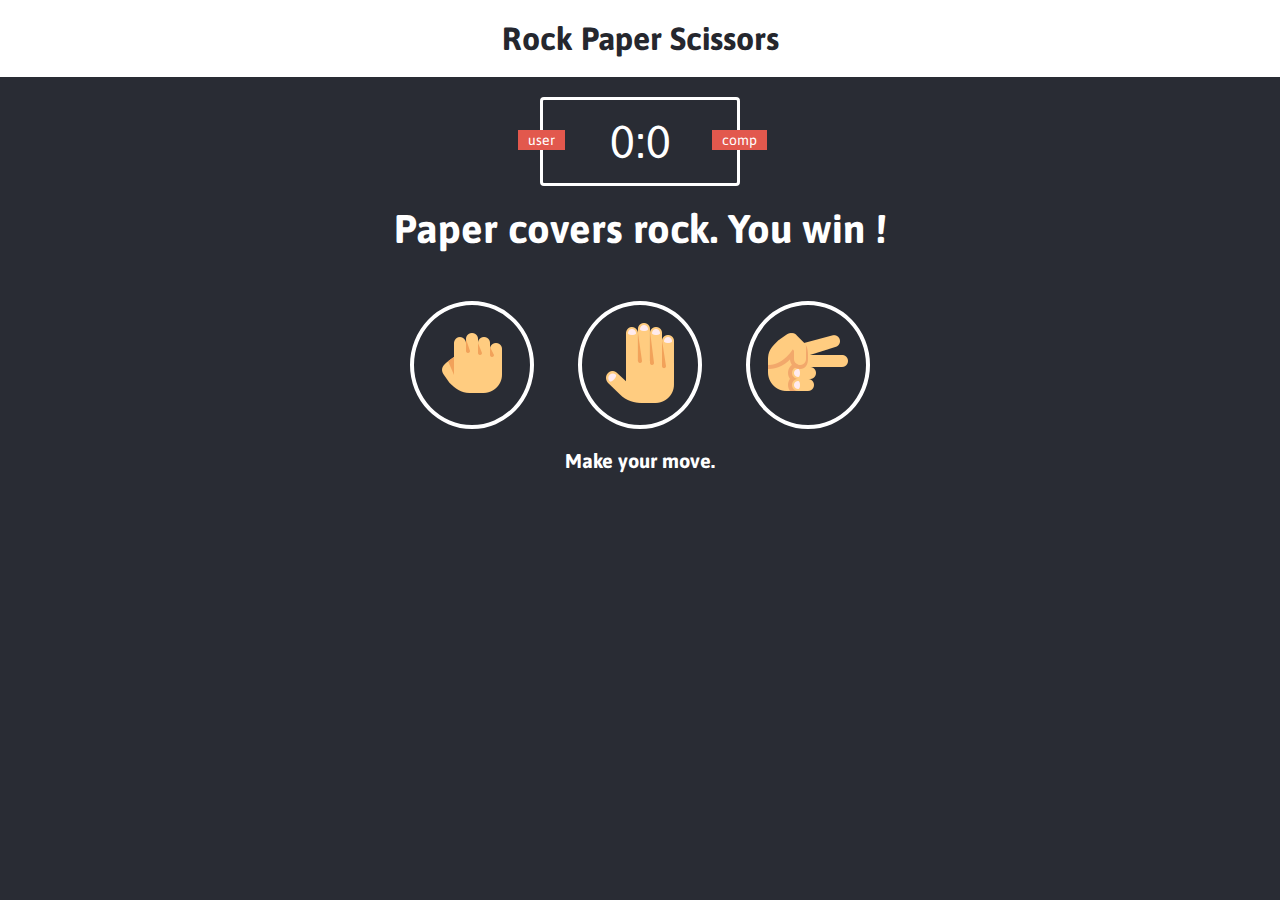
==== RPS/index.html @ 8f6aba61 "first commit" ====
<!DOCTYPE html>
<html lang="en">

<head>
    <meta charset="UTF-8">
    <meta name="viewport" content="width=device-width, initial-scale=1.0">
    <title>Rock Paper Scissors !!!!!!!!</title>
    <link rel="stylesheet" href="styles.css">
    <link href="https://fonts.googleapis.com/css2?family=Asap:wght@400;500;700&display=swap" rel="stylesheet">
    <script src="app.js"></script>
</head>

<body>
    <header>
        <h1> Rock Paper Scissors </h1>
    </header>
    <div class="score-board">
        <div id="user-label" class="badge">user</div>
        <div id="computer-label" class="badge">comp</div>
        <span id="user-score">0</span>:<span id="computer-score">0</span>
    </div>
    <div class="result">
        <p>Paper covers rock. You win !</p>
    </div>
    <div class="choices">
        <div class="choice">
            <img src="images/icons8-hand-rock-96.png" alt="Rock" id="r">
        </div>
        <div class="choice">
            <img src="images/icons8-hand-96.png" alt="Paper" id="p">
        </div>
        <div class="choice">
            <img src="images/icons8-hand-scissors-96.png" alt="Scissors" id="s">
        </div>
    </div>
    <p id="action-message">Make your move.</p>
</body>

</html>
---- RPS/styles.css ----
* {
    margin: 0;
    padding: 0;
    box-sizing: border-box;
}
body{
    background-color: #292C34;
}

header{
    background: white;
    padding: 20px;
}

header > h1 {
    color: #25272E;
    text-align: center;
    font-family: Asap, sans-serif;
}

.score-board {
    margin: 20px auto;
    border: 3px solid white;
    border-radius: 4px;
    text-align: center;
    width: 200px;
    color: white;
    font-size: 46px;
    padding: 15px 20px;
    font-family: Asap, sans-serif;
    position: relative;
}

.badge {
    background: #E2584D;
    color: white;
    font-size: 14px;
    padding: 2px 10px;
    font-family: Asap, sans-serif;
}

#user-label {
    position: absolute;
    top: 30px;
    left: -25px;
}
#computer-label {
    position: absolute;
    top: 30px;
    right: -30px;
}

.result{
    font-size: 40px;
    color: white;

}

.result > p {
    text-align: center;
    font-weight: bold;
    font-family: Asap, sans-serif;
}

.choices{
    text-align: center;
    margin-top: 50px;
}
.choice {
    display: inline-block;
    margin: 0 20px;
    padding: 10px;
    border: 4px solid white;
    border-radius: 50%;
    transition: all 0.3s ease;
}

.choice :hover {
    cursor: pointer;
    background: red;/* #24272E;*/
}

#action-message{
    text-align: center;
    color: white;
    font-family: Asap, sans-serif;
    font-weight: bold;
    font-size: 20px;
    margin-top: 20px;
}

img {
    width: 100%;
    /* height: 100%; */
}
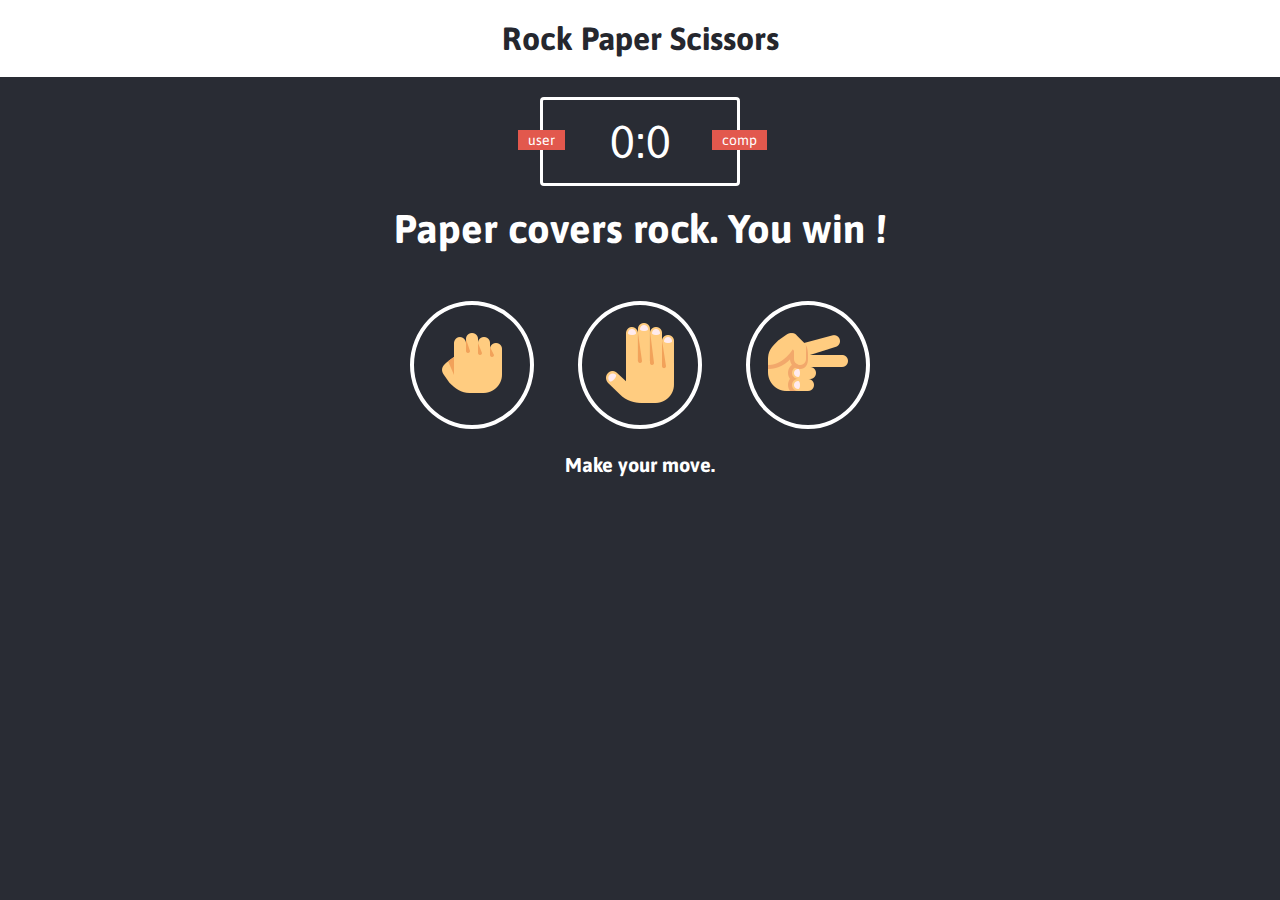
==== commit 2853a3ee: "completed" ====
--- a/RPS/index.html
+++ b/RPS/index.html
@@ -7,7 +7,7 @@
     <title>Rock Paper Scissors !!!!!!!!</title>
     <link rel="stylesheet" href="styles.css">
     <link href="https://fonts.googleapis.com/css2?family=Asap:wght@400;500;700&display=swap" rel="stylesheet">
-    <script src="app.js"></script>
+
 </head>
 
 <body>
@@ -23,17 +23,18 @@
         <p>Paper covers rock. You win !</p>
     </div>
     <div class="choices">
-        <div class="choice">
-            <img src="images/icons8-hand-rock-96.png" alt="Rock" id="r">
+        <div class="choice" id="r">
+            <img src="images/icons8-hand-rock-96.png" alt="Rock">
         </div>
-        <div class="choice">
-            <img src="images/icons8-hand-96.png" alt="Paper" id="p">
+        <div class="choice" id="p">
+            <img src="images/icons8-hand-96.png" alt="Paper">
         </div>
-        <div class="choice">
-            <img src="images/icons8-hand-scissors-96.png" alt="Scissors" id="s">
+        <div class="choice" id="s">
+            <img src="images/icons8-hand-scissors-96.png" alt="Scissors">
         </div>
     </div>
     <p id="action-message">Make your move.</p>
+    <script src="app.js"></script>
 </body>
 
 </html>--- a/RPS/styles.css
+++ b/RPS/styles.css
@@ -67,17 +67,18 @@
     margin-top: 50px;
 }
 .choice {
-    display: inline-block;
+    border: 4px solid white;
+    border-radius: 50%;
     margin: 0 20px;
     padding: 10px;
-    border: 4px solid white;
-    border-radius: 50%;
+    display: inline-block;
     transition: all 0.3s ease;
+    overflow: hidden;
 }
 
 .choice :hover {
     cursor: pointer;
-    background: red;/* #24272E;*/
+    /* background: red;#24272E; */
 }
 
 #action-message{
@@ -92,4 +93,19 @@
 img {
     width: 100%;
     /* height: 100%; */
-}+}
+
+.green-glow {
+    border: 4px solid #4dcc7d;
+    box-shadow: 0 0 10px #31b43a;
+}
+
+.red-glow {
+    border: 4px solid #fc121b;
+    box-shadow: 0 0 10px #d01115;
+}
+
+.grey-glow {
+    border: 4px solid #464647;
+    box-shadow: 0 0 10px #25292b;
+}
